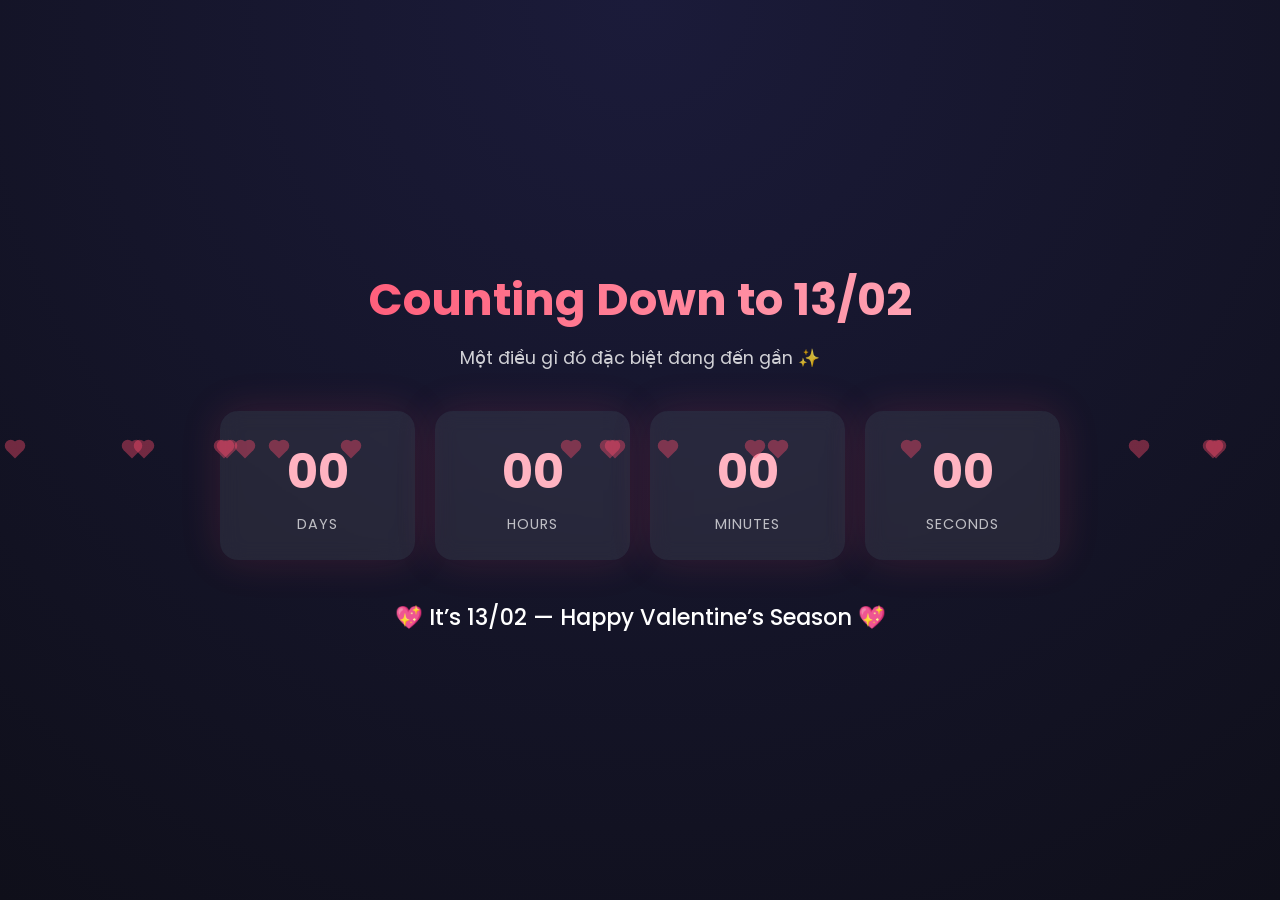
==== index.html @ 44c37402 "Add good-time.html" ====
<!DOCTYPE html>
<html lang="vi">

<head>
    <meta charset="UTF-8" />
    <title>Countdown to 13/02</title>
    <meta name="viewport" content="width=device-width, initial-scale=1.0" />

    <!-- Google Font -->
    <link href="https://fonts.googleapis.com/css2?family=Poppins:wght@300;500;700&display=swap" rel="stylesheet">

    <style>
        :root {
            --primary: #ff4d6d;
            --secondary: #ffb3c1;
            --bg-dark: #0f0f1a;
            --card-bg: rgba(255, 255, 255, 0.08);
        }

        * {
            box-sizing: border-box;
            margin: 0;
            padding: 0;
            font-family: "Poppins", sans-serif;
        }

        body {
            min-height: 100vh;
            background: radial-gradient(circle at top, #1b1b3a, var(--bg-dark));
            color: #fff;
            display: flex;
            align-items: center;
            justify-content: center;
            overflow: hidden;
        }

        .container {
            text-align: center;
            padding: 40px 30px;
            max-width: 900px;
            width: 100%;
        }

        .title {
            font-size: 2.8rem;
            font-weight: 700;
            margin-bottom: 12px;
            background: linear-gradient(90deg, var(--primary), var(--secondary));
            -webkit-background-clip: text;
            -webkit-text-fill-color: transparent;
        }

        .subtitle {
            font-size: 1.1rem;
            opacity: 0.8;
            margin-bottom: 40px;
        }

        .countdown {
            display: grid;
            grid-template-columns: repeat(auto-fit, minmax(140px, 1fr));
            gap: 20px;
            margin-bottom: 40px;
        }

        .time-box {
            background: var(--card-bg);
            border-radius: 18px;
            padding: 25px 15px;
            backdrop-filter: blur(10px);
            box-shadow: 0 0 40px rgba(255, 77, 109, 0.15);
            transition: transform 0.3s ease;
        }

        .time-box:hover {
            transform: translateY(-6px) scale(1.02);
        }

        .number {
            font-size: 3rem;
            font-weight: 700;
            color: var(--secondary);
        }

        .label {
            margin-top: 6px;
            font-size: 0.9rem;
            letter-spacing: 1px;
            opacity: 0.7;
            text-transform: uppercase;
        }

        .message {
            font-size: 1.4rem;
            font-weight: 500;
            opacity: 0;
            transform: translateY(20px);
            transition: all 0.6s ease;
        }

        .message.show {
            opacity: 1;
            transform: translateY(0);
        }

        .heart {
            position: absolute;
            width: 12px;
            height: 12px;
            background: var(--primary);
            transform: rotate(45deg);
            animation: float 8s infinite ease-in;
            opacity: 0.4;
        }

        .heart::before,
        .heart::after {
            content: "";
            position: absolute;
            width: 12px;
            height: 12px;
            background: var(--primary);
            border-radius: 50%;
        }

        .heart::before {
            top: -6px;
            left: 0;
        }

        .heart::after {
            left: -6px;
            top: 0;
        }

        @keyframes float {
            0% {
                transform: translateY(100vh) rotate(45deg);
                opacity: 0;
            }

            20% {
                opacity: 0.4;
            }

            100% {
                transform: translateY(-20vh) rotate(45deg);
                opacity: 0;
            }
        }
    </style>
</head>

<body>

    <div class="container">
        <h1 class="title">Counting Down to 13/02</h1>
        <p class="subtitle">Một điều gì đó đặc biệt đang đến gần ✨</p>

        <div class="countdown">
            <div class="time-box">
                <div class="number" id="days">00</div>
                <div class="label">Days</div>
            </div>
            <div class="time-box">
                <div class="number" id="hours">00</div>
                <div class="label">Hours</div>
            </div>
            <div class="time-box">
                <div class="number" id="minutes">00</div>
                <div class="label">Minutes</div>
            </div>
            <div class="time-box">
                <div class="number" id="seconds">00</div>
                <div class="label">Seconds</div>
            </div>
        </div>

        <div class="message" id="finalMessage">
            💖 It’s 13/02 — Happy Valentine’s Season 💖
        </div>
    </div>

    <script>
        const targetDate = new Date("2026-02-13T00:00:00").getTime();

        const daysEl = document.getElementById("days");
        const hoursEl = document.getElementById("hours");
        const minutesEl = document.getElementById("minutes");
        const secondsEl = document.getElementById("seconds");
        const finalMessage = document.getElementById("finalMessage");

        function updateCountdown() {
            const now = new Date().getTime();
            const distance = targetDate - now;

            if (distance <= 0) {
                daysEl.textContent = "00";
                hoursEl.textContent = "00";
                minutesEl.textContent = "00";
                secondsEl.textContent = "00";
                finalMessage.classList.add("show");
                clearInterval(timer);
                return;
            }

            const days = Math.floor(distance / (1000 * 60 * 60 * 24));
            const hours = Math.floor((distance % (1000 * 60 * 60 * 24)) / (1000 * 60 * 60));
            const minutes = Math.floor((distance % (1000 * 60 * 60)) / (1000 * 60));
            const seconds = Math.floor((distance % (1000 * 60)) / 1000);

            daysEl.textContent = String(days).padStart(2, "0");
            hoursEl.textContent = String(hours).padStart(2, "0");
            minutesEl.textContent = String(minutes).padStart(2, "0");
            secondsEl.textContent = String(seconds).padStart(2, "0");
        }

        const timer = setInterval(updateCountdown, 1000);
        updateCountdown();

        // Floating hearts
        for (let i = 0; i < 18; i++) {
            const heart = document.createElement("div");
            heart.classList.add("heart");
            heart.style.left = Math.random() * 100 + "vw";
            heart.style.animationDelay = Math.random() * 8 + "s";
            heart.style.animationDuration = 6 + Math.random() * 6 + "s";
            document.body.appendChild(heart);
        }
    </script>

</body>

</html>
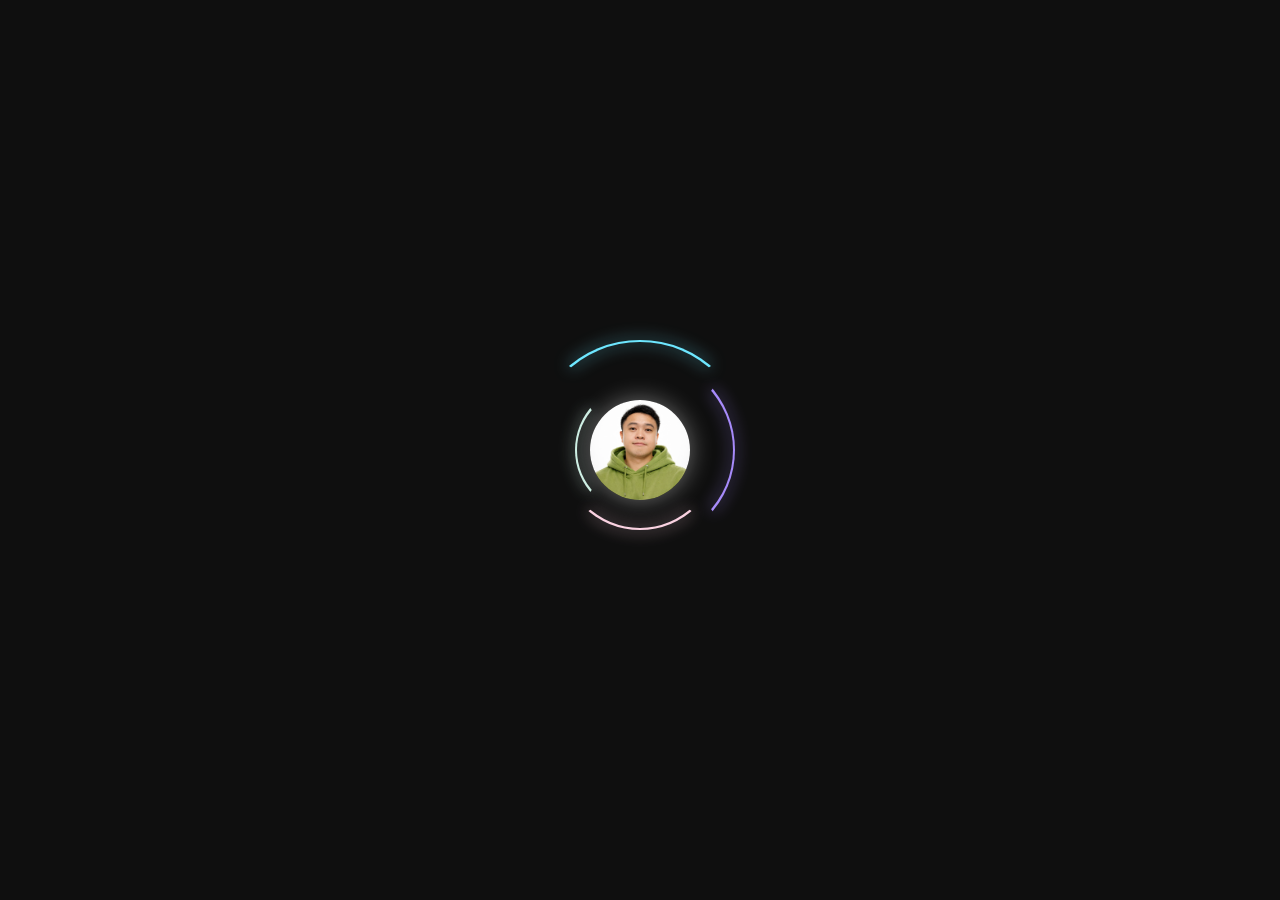
==== commit 0f52648f: "Update index.html" ====
--- a/index.html
+++ b/index.html
@@ -3,232 +3,21 @@
 
 <head>
     <meta charset="UTF-8" />
-    <title>Countdown to 13/02</title>
     <meta name="viewport" content="width=device-width, initial-scale=1.0" />
-
-    <!-- Google Font -->
-    <link href="https://fonts.googleapis.com/css2?family=Poppins:wght@300;500;700&display=swap" rel="stylesheet">
-
-    <style>
-        :root {
-            --primary: #ff4d6d;
-            --secondary: #ffb3c1;
-            --bg-dark: #0f0f1a;
-            --card-bg: rgba(255, 255, 255, 0.08);
-        }
-
-        * {
-            box-sizing: border-box;
-            margin: 0;
-            padding: 0;
-            font-family: "Poppins", sans-serif;
-        }
-
-        body {
-            min-height: 100vh;
-            background: radial-gradient(circle at top, #1b1b3a, var(--bg-dark));
-            color: #fff;
-            display: flex;
-            align-items: center;
-            justify-content: center;
-            overflow: hidden;
-        }
-
-        .container {
-            text-align: center;
-            padding: 40px 30px;
-            max-width: 900px;
-            width: 100%;
-        }
-
-        .title {
-            font-size: 2.8rem;
-            font-weight: 700;
-            margin-bottom: 12px;
-            background: linear-gradient(90deg, var(--primary), var(--secondary));
-            -webkit-background-clip: text;
-            -webkit-text-fill-color: transparent;
-        }
-
-        .subtitle {
-            font-size: 1.1rem;
-            opacity: 0.8;
-            margin-bottom: 40px;
-        }
-
-        .countdown {
-            display: grid;
-            grid-template-columns: repeat(auto-fit, minmax(140px, 1fr));
-            gap: 20px;
-            margin-bottom: 40px;
-        }
-
-        .time-box {
-            background: var(--card-bg);
-            border-radius: 18px;
-            padding: 25px 15px;
-            backdrop-filter: blur(10px);
-            box-shadow: 0 0 40px rgba(255, 77, 109, 0.15);
-            transition: transform 0.3s ease;
-        }
-
-        .time-box:hover {
-            transform: translateY(-6px) scale(1.02);
-        }
-
-        .number {
-            font-size: 3rem;
-            font-weight: 700;
-            color: var(--secondary);
-        }
-
-        .label {
-            margin-top: 6px;
-            font-size: 0.9rem;
-            letter-spacing: 1px;
-            opacity: 0.7;
-            text-transform: uppercase;
-        }
-
-        .message {
-            font-size: 1.4rem;
-            font-weight: 500;
-            opacity: 0;
-            transform: translateY(20px);
-            transition: all 0.6s ease;
-        }
-
-        .message.show {
-            opacity: 1;
-            transform: translateY(0);
-        }
-
-        .heart {
-            position: absolute;
-            width: 12px;
-            height: 12px;
-            background: var(--primary);
-            transform: rotate(45deg);
-            animation: float 8s infinite ease-in;
-            opacity: 0.4;
-        }
-
-        .heart::before,
-        .heart::after {
-            content: "";
-            position: absolute;
-            width: 12px;
-            height: 12px;
-            background: var(--primary);
-            border-radius: 50%;
-        }
-
-        .heart::before {
-            top: -6px;
-            left: 0;
-        }
-
-        .heart::after {
-            left: -6px;
-            top: 0;
-        }
-
-        @keyframes float {
-            0% {
-                transform: translateY(100vh) rotate(45deg);
-                opacity: 0;
-            }
-
-            20% {
-                opacity: 0.4;
-            }
-
-            100% {
-                transform: translateY(-20vh) rotate(45deg);
-                opacity: 0;
-            }
-        }
-    </style>
+    <title>Idle Avatar Orbit</title>
+    <link rel="stylesheet" href="style.css" />
 </head>
 
 <body>
-
-    <div class="container">
-        <h1 class="title">Counting Down to 13/02</h1>
-        <p class="subtitle">Một điều gì đó đặc biệt đang đến gần ✨</p>
-
-        <div class="countdown">
-            <div class="time-box">
-                <div class="number" id="days">00</div>
-                <div class="label">Days</div>
-            </div>
-            <div class="time-box">
-                <div class="number" id="hours">00</div>
-                <div class="label">Hours</div>
-            </div>
-            <div class="time-box">
-                <div class="number" id="minutes">00</div>
-                <div class="label">Minutes</div>
-            </div>
-            <div class="time-box">
-                <div class="number" id="seconds">00</div>
-                <div class="label">Seconds</div>
-            </div>
-        </div>
-
-        <div class="message" id="finalMessage">
-            💖 It’s 13/02 — Happy Valentine’s Season 💖
+    <div class="center-wrapper">
+        <div class="orbit">
+            <div class="ring ring-1"></div>
+            <div class="ring ring-2"></div>
+            <div class="ring ring-3"></div>
+            <div class="ring ring-4"></div>
+            <img src="avatar.png" alt="Avatar" class="avatar" />
         </div>
     </div>
-
-    <script>
-        const targetDate = new Date("2026-02-13T00:00:00").getTime();
-
-        const daysEl = document.getElementById("days");
-        const hoursEl = document.getElementById("hours");
-        const minutesEl = document.getElementById("minutes");
-        const secondsEl = document.getElementById("seconds");
-        const finalMessage = document.getElementById("finalMessage");
-
-        function updateCountdown() {
-            const now = new Date().getTime();
-            const distance = targetDate - now;
-
-            if (distance <= 0) {
-                daysEl.textContent = "00";
-                hoursEl.textContent = "00";
-                minutesEl.textContent = "00";
-                secondsEl.textContent = "00";
-                finalMessage.classList.add("show");
-                clearInterval(timer);
-                return;
-            }
-
-            const days = Math.floor(distance / (1000 * 60 * 60 * 24));
-            const hours = Math.floor((distance % (1000 * 60 * 60 * 24)) / (1000 * 60 * 60));
-            const minutes = Math.floor((distance % (1000 * 60 * 60)) / (1000 * 60));
-            const seconds = Math.floor((distance % (1000 * 60)) / 1000);
-
-            daysEl.textContent = String(days).padStart(2, "0");
-            hoursEl.textContent = String(hours).padStart(2, "0");
-            minutesEl.textContent = String(minutes).padStart(2, "0");
-            secondsEl.textContent = String(seconds).padStart(2, "0");
-        }
-
-        const timer = setInterval(updateCountdown, 1000);
-        updateCountdown();
-
-        // Floating hearts
-        for (let i = 0; i < 18; i++) {
-            const heart = document.createElement("div");
-            heart.classList.add("heart");
-            heart.style.left = Math.random() * 100 + "vw";
-            heart.style.animationDelay = Math.random() * 8 + "s";
-            heart.style.animationDuration = 6 + Math.random() * 6 + "s";
-            document.body.appendChild(heart);
-        }
-    </script>
-
 </body>
 
 </html>
--- a/style.css
+++ b/style.css
@@ -0,0 +1,88 @@
+* {
+    margin: 0;
+    padding: 0;
+    box-sizing: border-box;
+}
+
+body {
+    height: 100vh;
+    background: #0f0f0f;
+    display: flex;
+    justify-content: center;
+    align-items: center;
+}
+
+
+.center-wrapper {
+    position: relative;
+}
+
+
+.orbit {
+    position: relative;
+    width: 220px;
+    height: 220px;
+}
+
+
+.avatar {
+    position: absolute;
+    top: 60px;
+    left: 60px;
+    width: 100px;
+    height: 100px;
+    border-radius: 50%;
+    object-fit: cover;
+    z-index: 3;
+    box-shadow: 0 0 25px rgba(255, 255, 255, 0.4);
+}
+
+
+.ring {
+    position: absolute;
+    inset: 0;
+    border-radius: 50%;
+    border: 3px solid transparent;
+}
+
+
+.ring-1 {
+    border-top: 2px solid #6ee7ff;
+    animation: spin 3s linear infinite;
+    filter: drop-shadow(0 0 8px #6ee7ff);
+}
+
+
+.ring-2 {
+    inset: 15px;
+    border-right: 2px solid #a78bfa;
+    animation: spin-reverse 6s linear infinite;
+    filter: drop-shadow(0 0 8px #a78bfa);
+}
+
+.ring-3 {
+    inset: 30px;
+    border-bottom: 2px solid #FAD2E1;
+    animation: spin 3s linear infinite;
+    filter: drop-shadow(0 0 8px #FAD2E1);
+}
+
+.ring-4 {
+    inset: 45px;
+    border-left: 2px solid #CDEFE3;
+    animation: spin 2s linear infinite;
+    filter: drop-shadow(0 0 8px #CDEFE3);
+}
+
+@keyframes spin {
+    to {
+        transform: rotate(360deg);
+    }
+}
+
+
+@keyframes spin-reverse {
+    to {
+        transform: rotate(-360deg);
+    }
+}
